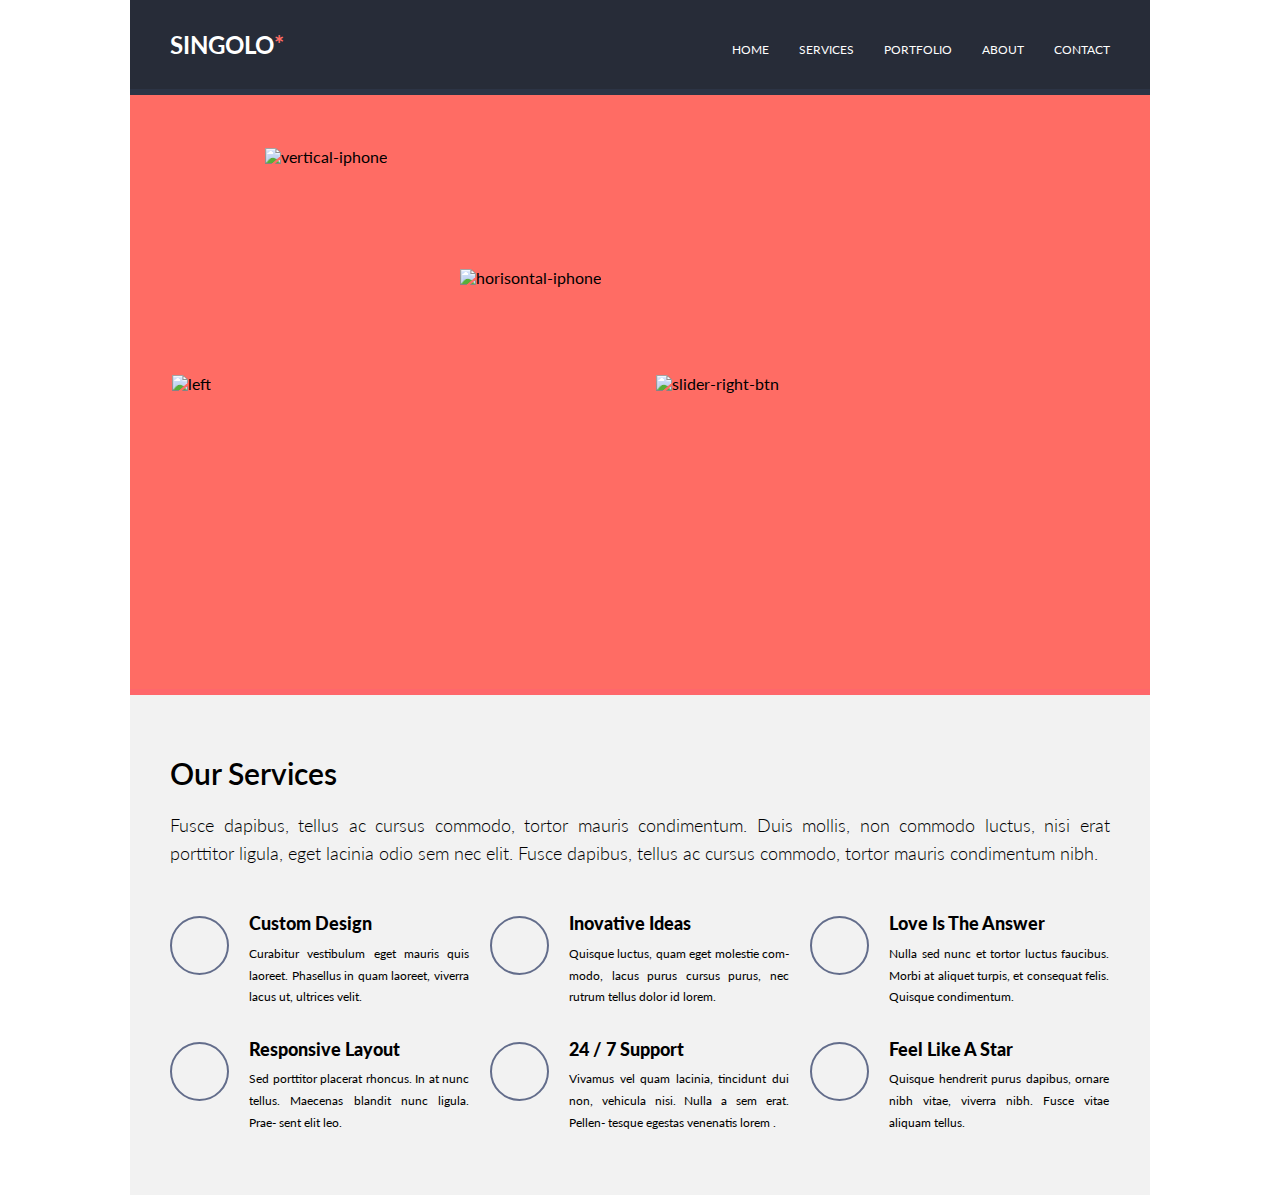
==== singolo1.html @ b8d21118 "Add files" ====
<!DOCTYPE html>
<html lang="en">
<head>
	<meta charset="UTF-8">
	<title>Singolo</title>
	<link rel="stylesheet" href="normalize.css">
	<link rel="stylesheet" href="singolo1.css">
	<link href="https://fonts.googleapis.com/css?family=Lato:300,400,900&display=swap" rel="stylesheet">
</head>
<body>
	<div class="wrapper">
		<header>
			<div class="logo">SINGOLO<span>*</span></div>
			<nav class="header__navigation">
				<ul class="navigation">
					<li>HOME</li>
					<li>SERVICES</li>
					<li>PORTFOLIO</li>
					<li>ABOUT</li>
					<li>CONTACT</li>
				</ul>
			</nav>
		</header>
		<div class="line1"></div>
		<div class="slider">
			<div><img src="image/slider-left-btn.png" alt="left" id="slider-left-btn"></div>
			<div><img src="image/vertical-iphone.png" alt="vertical-iphone" id="vertical-iphone"></div>
			<div><img src="image/horisontal-iphone.png" alt="horisontal-iphone" id="horisontal-iphone"></div>
			<div><img src="image/slider-right-btn.png" alt="slider-right-btn" id="slider-right-btn"></div>
		</div>	
		<div class="line2"></div>
		<div class="content">
			<h1>Our Services</h1>
			<p class="content-text">Fusce dapibus, tellus ac cursus commodo, tortor mauris condimentum. Duis mollis, non commodo luctus, nisi erat porttitor ligula, eget lacinia odio sem nec elit. Fusce dapibus, tellus ac cursus commodo, tortor mauris condimentum nibh.</p>
			<div class="service-block">
				<div class="service-block__block">
					<div class="block__icon">
						<img src="image/pen.png" alt="">
					</div>
					<div class="block__text">
						<span>Custom Design</span>
						<span>Curabitur vestibulum eget mauris quis laoreet. Phasellus in quam laoreet, viverra lacus ut, ultrices velit.</span>
					</div>
				</div>
				<div class="service-block__block">
					<div class="block__icon">
						<img src="image/pen.png" alt="">
					</div>
					<div class="block__text">
						<span>Inovative Ideas</span>
						<span>Quisque luctus, quam eget molestie com- modo, lacus purus cursus purus, nec rutrum tellus dolor id lorem.</span>
					</div>
				</div>
				<div class="service-block__block">
					<div class="block__icon">
						<img src="image/pen.png" alt="">
					</div>
					<div class="block__text">
						<span>Love Is The Answer</span>
						<span>Nulla sed nunc et tortor luctus faucibus. Morbi at aliquet turpis, et consequat felis. Quisque condimentum.</span>
					</div>
				</div>
			</div>
			<div class="service-block2">
				<div class="service-block__block">
					<div class="block__icon">
						<img src="image/pen.png" alt="">
					</div>
					<div class="block__text">
						<span>Responsive Layout</span>
						<span>Sed porttitor placerat rhoncus. In at nunc tellus. Maecenas blandit nunc ligula. Prae- sent elit leo.</span>
					</div>
				</div>
				<div class="service-block__block">
					<div class="block__icon">
						<img src="image/pen.png" alt="">
					</div>
					<div class="block__text">
						<span>24 / 7 Support</span>
						<span>Vivamus vel quam lacinia, tincidunt dui non, vehicula nisi. Nulla a sem erat. Pellen- tesque egestas venenatis lorem .</span>
					</div>
				</div>
				<div class="service-block__block">
					<div class="block__icon">
						<img src="image/pen.png" alt="">
					</div>
					<div class="block__text">
						<span>Feel Like A Star</span>
						<span>Quisque hendrerit purus dapibus, ornare nibh vitae, viverra nibh. Fusce vitae aliquam tellus.</span>
					</div>
				</div>
			</div>

		</div>
	</div>
</body>
</html>
---- singolo1.css ----
.wrapper {
  max-width: 1020px;
  margin: 0 auto;

}
  
h1 {
  padding: 0;
  font-size: 30px;
  font-weight: 600;

}

header {
  display: flex;  
  justify-content: space-between;
  padding-left: 40px;
  padding-right: 40px;
  color: white;
  height: 89px;
  background-color: #272C38;
}

.logo {
  margin-top: 31px;
  font-size: 24px;
  cursor: pointer;
  font-weight: bold;
}

.logo span{
  color: #FF6C64;
}

.header__navigation {
  margin-top: 39px;
}

.navigation li{
  transition: color 0.5s;
  display: inline;
  font-size: 12px;
  margin-right: 26px;
  cursor: pointer;
}

.navigation li:last-child{
  margin-right: 0;
}

.navigation li:hover{
  color: #FF6C64;
}

.line1 {
  height: 6px;
  background-color: #2C3445;
}

.slider {
  display: flex;
  height: 594px;
  background-color: #FF6C64;
}

#slider-left-btn {
  cursor: pointer;
  margin: 280px 54px 0 42px;
}

#vertical-iphone {
  margin-top: 53px;
  margin-right: 73px;
}

#horisontal-iphone {
  margin-top: 174px;
}

#slider-right-btn{
  cursor: pointer;
  margin-left: 55px;
  margin-top: 280px;
}

.line2{
  height: 6px;
  background-color: #FF676B;
}

.content{
  padding-left: 40px;
  padding-right: 40px;
  padding-top: 41px;
  padding-bottom: 62px;
  background-color: #F2F2F2;
  margin-bottom: 6px;
}

.content-text {
  line-height: 1.6;
  margin-top: 19px;
  font-size: 18px;
  font-weight: 300;
  text-align: justify;
}

.service-block {
  display: flex;
  margin-top: 45px;
}

.service-block__block {
  width: 300px;
  display: flex;
  align-items: flex-start; 

}

.block__icon {
  margin-top: 3px;
  display: flex;
  justify-content: center;
  align-items: center;
  width: 59px;
  height: 59px;
  border: 2px solid #636D8B;
  border-radius: 50%;
}

.block__text {
  text-align: justify;
  flex-wrap: wrap;
  margin-left: 20px;
  display: flex;
  max-width: 220px;
}

.block__text span:first-child {
  font-size: 18px;
  font-weight: 900;
}

.block__text span:last-child {
  width: 220px;
  line-height: 1.8;
  margin-top: 9px; 
  font-size: 12px;
  font-weight: 400;
}

.service-block__block{
  margin-right: 20px;
}

.service-block div:last-child,.service-block2 div:last-child {
  margin-right: 0;
}

.service-block2 {
  display: flex;
  margin-top: 31px;
}
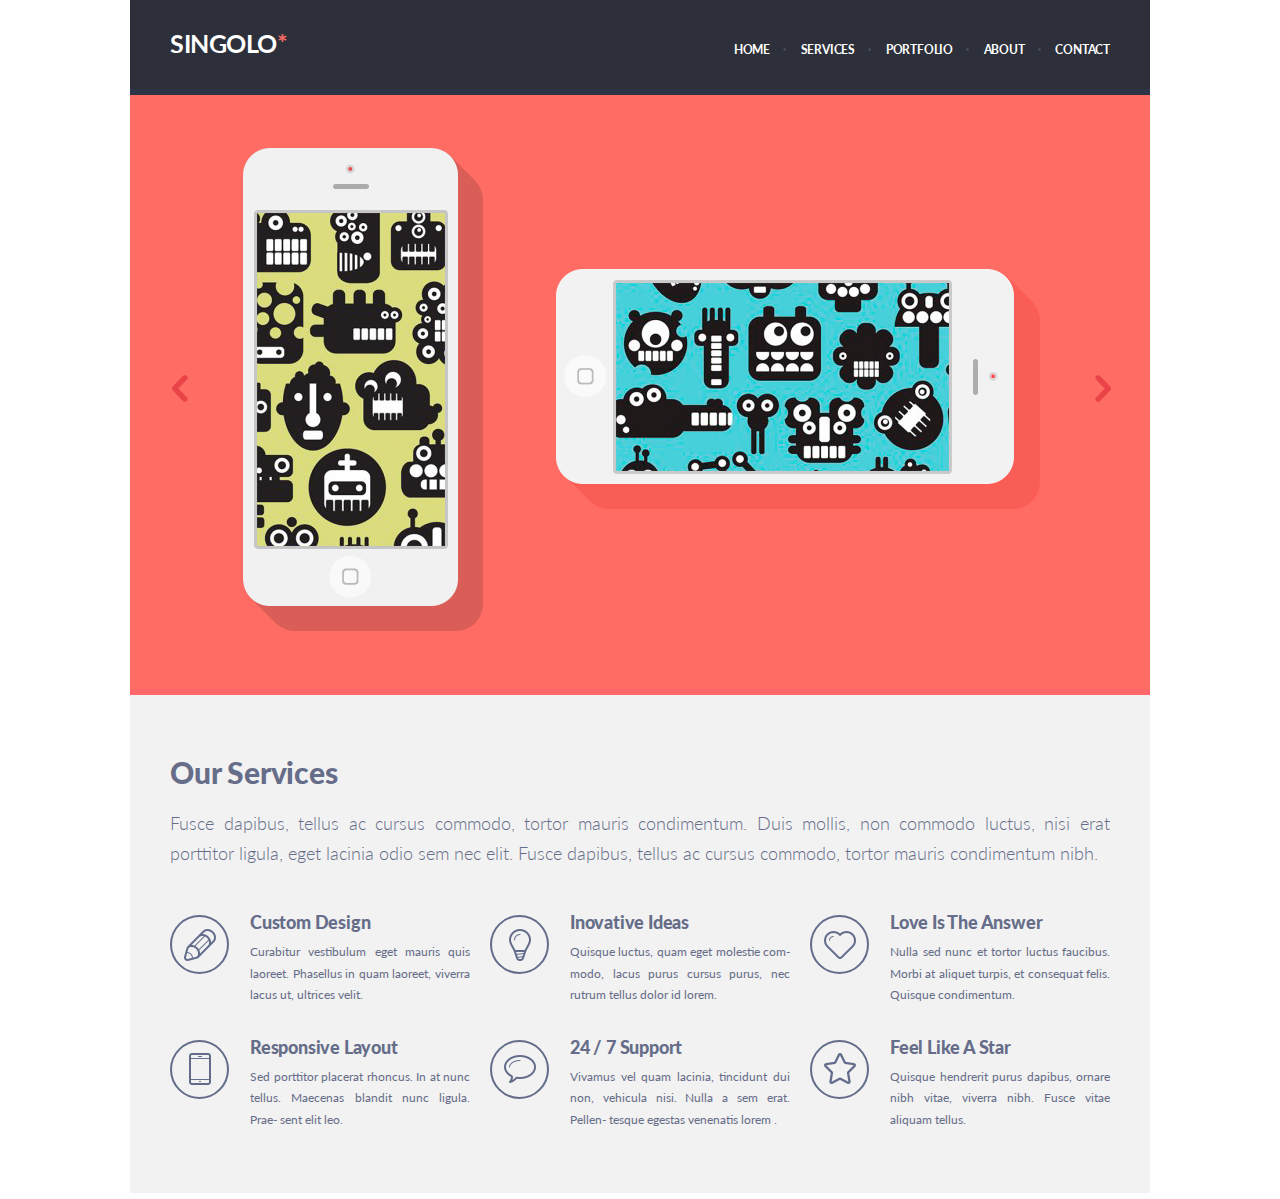
==== commit 5654af27: "feat: add changes" ====
--- a/singolo1.html
+++ b/singolo1.html
@@ -3,39 +3,41 @@
 <head>
 	<meta charset="UTF-8">
 	<title>Singolo</title>
-	<link rel="stylesheet" href="normalize.css">
 	<link rel="stylesheet" href="singolo1.css">
 	<link href="https://fonts.googleapis.com/css?family=Lato:300,400,900&display=swap" rel="stylesheet">
 </head>
 <body>
 	<div class="wrapper">
 		<header>
-			<div class="logo">SINGOLO<span>*</span></div>
+			<div class="logo">
+				<a href="#">
+					<h1>SINGOLO<span>*</span></h1>					
+				</a>				
+			</div>
 			<nav class="header__navigation">
 				<ul class="navigation">
-					<li>HOME</li>
-					<li>SERVICES</li>
-					<li>PORTFOLIO</li>
-					<li>ABOUT</li>
-					<li>CONTACT</li>
+					<li><a href="#">HOME</a></li>
+					<li><a href="#">SERVICES</a></li>
+					<li><a href="#">PORTFOLIO</a></li>
+					<li><a href="#">ABOUT</a></li>
+					<li><a href="#">CONTACT</a></li>
 				</ul>
 			</nav>
 		</header>
-		<div class="line1"></div>
 		<div class="slider">
-			<div><img src="image/slider-left-btn.png" alt="left" id="slider-left-btn"></div>
-			<div><img src="image/vertical-iphone.png" alt="vertical-iphone" id="vertical-iphone"></div>
-			<div><img src="image/horisontal-iphone.png" alt="horisontal-iphone" id="horisontal-iphone"></div>
-			<div><img src="image/slider-right-btn.png" alt="slider-right-btn" id="slider-right-btn"></div>
+			<div><img src="assets/slider-left-btn.png" alt="left" id="slider-left-btn"></div>
+			<div><img src="assets/vertical-iphone.png" alt="vertical-iphone" id="vertical-iphone"></div>
+			<div><img src="assets/horisontal-iphone.png" alt="horisontal-iphone" id="horisontal-iphone"></div>
+			<div><img src="assets/slider-right-btn.png" alt="slider-right-btn" id="slider-right-btn"></div>
 		</div>	
 		<div class="line2"></div>
 		<div class="content">
-			<h1>Our Services</h1>
+			<h2>Our Services</h2>
 			<p class="content-text">Fusce dapibus, tellus ac cursus commodo, tortor mauris condimentum. Duis mollis, non commodo luctus, nisi erat porttitor ligula, eget lacinia odio sem nec elit. Fusce dapibus, tellus ac cursus commodo, tortor mauris condimentum nibh.</p>
 			<div class="service-block">
 				<div class="service-block__block">
 					<div class="block__icon">
-						<img src="image/pen.png" alt="">
+						<img src="assets/pen.png" alt="">
 					</div>
 					<div class="block__text">
 						<span>Custom Design</span>
@@ -44,7 +46,7 @@
 				</div>
 				<div class="service-block__block">
 					<div class="block__icon">
-						<img src="image/pen.png" alt="">
+						<img src="assets/light.png" alt="">
 					</div>
 					<div class="block__text">
 						<span>Inovative Ideas</span>
@@ -53,7 +55,7 @@
 				</div>
 				<div class="service-block__block">
 					<div class="block__icon">
-						<img src="image/pen.png" alt="">
+						<img src="assets/heart.png" alt="">
 					</div>
 					<div class="block__text">
 						<span>Love Is The Answer</span>
@@ -61,10 +63,10 @@
 					</div>
 				</div>
 			</div>
-			<div class="service-block2">
+			<div class="mrgn-top service-block">
 				<div class="service-block__block">
 					<div class="block__icon">
-						<img src="image/pen.png" alt="">
+						<img src="assets/device.png" alt="">
 					</div>
 					<div class="block__text">
 						<span>Responsive Layout</span>
@@ -73,7 +75,7 @@
 				</div>
 				<div class="service-block__block">
 					<div class="block__icon">
-						<img src="image/pen.png" alt="">
+						<img src="assets/message.png" alt="">
 					</div>
 					<div class="block__text">
 						<span>24 / 7 Support</span>
@@ -82,7 +84,7 @@
 				</div>
 				<div class="service-block__block">
 					<div class="block__icon">
-						<img src="image/pen.png" alt="">
+						<img src="assets/star.png" alt="">
 					</div>
 					<div class="block__text">
 						<span>Feel Like A Star</span>
@@ -90,7 +92,6 @@
 					</div>
 				</div>
 			</div>
-
 		</div>
 	</div>
 </body>
--- a/singolo1.css
+++ b/singolo1.css
@@ -1,14 +1,16 @@
-.wrapper {
-  max-width: 1020px;
-  margin: 0 auto;
+ul {
+  padding: 0;
+}
 
+html {
+  font-size: 10px;
 }
-  
-h1 {
+
+body {
+  margin: 0;
   padding: 0;
-  font-size: 30px;
-  font-weight: 600;
-
+  font-size: 1.6rem;
+  font-family: 'Lato', sans-serif;
 }
 
 header {
@@ -18,43 +20,85 @@
   padding-right: 40px;
   color: white;
   height: 89px;
-  background-color: #272C38;
+  background-color: #2D303A;
+  border-bottom: 6px solid #2C3445;
+}
+
+h1 {
+  margin: 0;
+  font-size: 2.5rem;
+  font-weight: 700;
+  color: white;
+}
+
+h2 {
+  font-size: 3rem;
+  letter-spacing: -0.02rem;
+  font-weight: 900;
+  margin: 0;
+  margin-top: 18px;
+}
+
+.wrapper {
+  max-width: 1020px;
+  margin: 0 auto;
 }
 
 .logo {
-  margin-top: 31px;
-  font-size: 24px;
+  margin-top: 28px;
+  letter-spacing: -0.05rem;
   cursor: pointer;
   font-weight: bold;
 }
 
-.logo span{
+.logo span {
   color: #FF6C64;
 }
 
+.logo a {
+  text-decoration: none;
+}
+
+.logo__text{
+  text-decoration: none;
+}
+
 .header__navigation {
-  margin-top: 39px;
+  margin-top: 42px;
+}
+
+.navigation {
+  letter-spacing: -0.02rem;
+  font-size: 1.2rem;
+  font-weight: 700;
+  margin: 0;
 }
 
 .navigation li{
   transition: color 0.5s;
   display: inline;
-  font-size: 12px;
-  margin-right: 26px;
-  cursor: pointer;
+  margin-right: 10.5px;
 }
 
 .navigation li:last-child{
   margin-right: 0;
 }
 
-.navigation li:hover{
+.navigation li a:hover{
   color: #FF6C64;
 }
 
-.line1 {
-  height: 6px;
-  background-color: #2C3445;
+.navigation li:not(:first-child):before {
+  content: "\2219";
+  display: inline-block;
+  width: 1.45em;
+  line-height: 1px;
+  color: #494e62;
+}
+
+.navigation li a{
+  text-decoration: none;
+  color: #fff;
 }
 
 .slider {
@@ -89,17 +133,15 @@
 }
 
 .content{
-  padding-left: 40px;
-  padding-right: 40px;
-  padding-top: 41px;
-  padding-bottom: 62px;
+  padding: 41px 40px 63px 40px;
   background-color: #F2F2F2;
   margin-bottom: 6px;
+  color: #666D89;
 }
 
 .content-text {
-  line-height: 1.6;
-  margin-top: 19px;
+  line-height: 3rem;
+  margin-top: 18px;
   font-size: 18px;
   font-weight: 300;
   text-align: justify;
@@ -107,23 +149,24 @@
 
 .service-block {
   display: flex;
-  margin-top: 45px;
+  margin-top: 43px;
+  justify-content: space-between;
+  flex-wrap: wrap;
 }
 
 .service-block__block {
   width: 300px;
   display: flex;
-  align-items: flex-start; 
-
+  justify-content: space-between;
 }
 
 .block__icon {
-  margin-top: 3px;
+  margin-top: 4px;
   display: flex;
   justify-content: center;
   align-items: center;
-  width: 59px;
-  height: 59px;
+  min-width: 55px;
+  height: 55px;
   border: 2px solid #636D8B;
   border-radius: 50%;
 }
@@ -131,33 +174,22 @@
 .block__text {
   text-align: justify;
   flex-wrap: wrap;
-  margin-left: 20px;
   display: flex;
-  max-width: 220px;
+  width: 220px;
 }
 
 .block__text span:first-child {
-  font-size: 18px;
+  font-size: 1.8rem;
+  letter-spacing: -0.02rem;
   font-weight: 900;
 }
 
 .block__text span:last-child {
-  width: 220px;
-  line-height: 1.8;
-  margin-top: 9px; 
-  font-size: 12px;
-  font-weight: 400;
+  line-height: 21.5px;   
+  margin-top: 8px;
+  font-size: 1.2rem;
 }
 
-.service-block__block{
-  margin-right: 20px;
-}
-
-.service-block div:last-child,.service-block2 div:last-child {
-  margin-right: 0;
-}
-
-.service-block2 {
-  display: flex;
-  margin-top: 31px;
+.mrgn-top {
+  margin-top: 30px;
 }